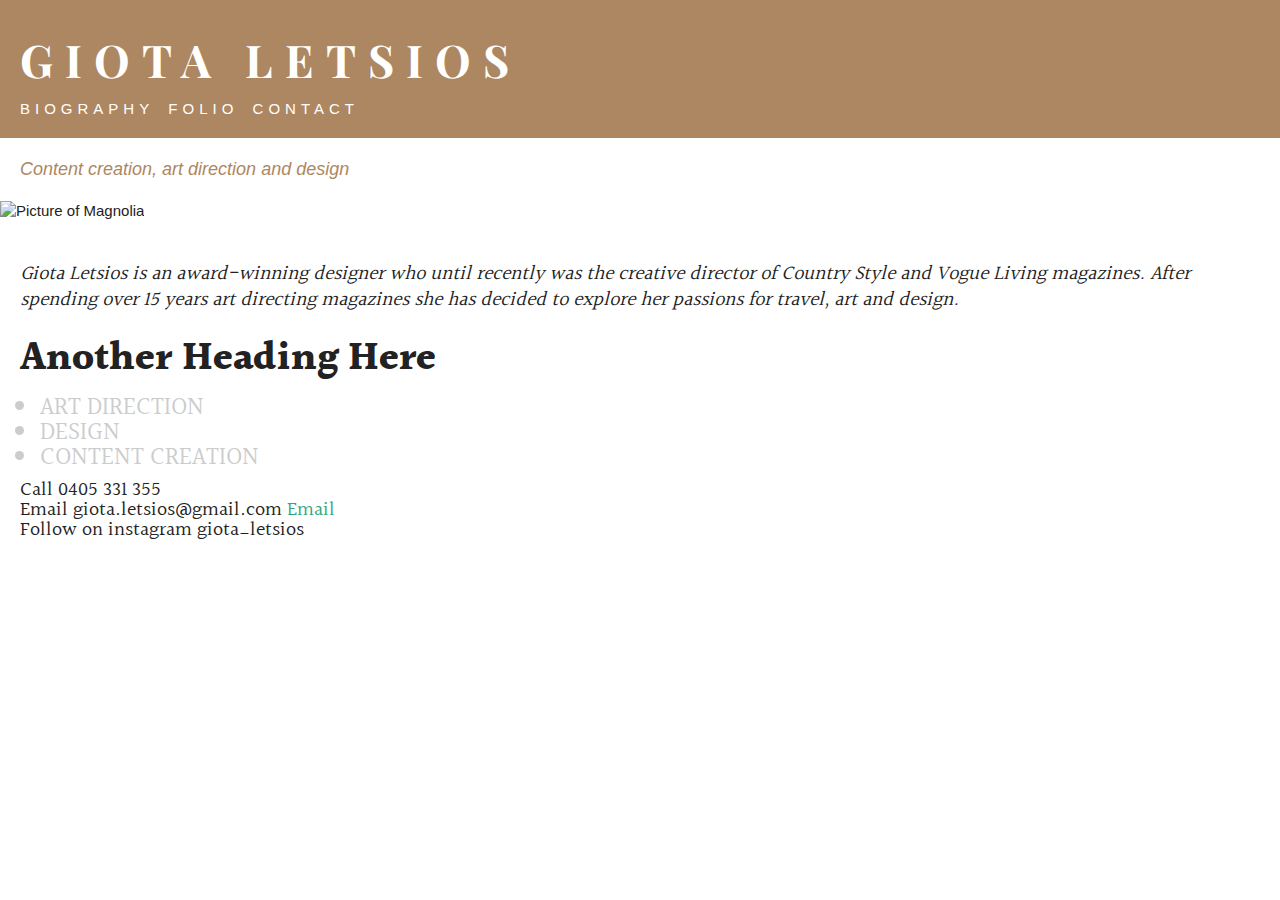
==== unit_4/index.html @ 4663fb31 "Unit 4" ====
<!DOCTYPE html>
<html>
	<head>
		<title>Giota Letsios</title>

		<link rel="stylesheet" type="text/css" href="css/style.css">
	</head>

	<body>
		<header>
			<h1>Giota Letsios</h1>
			<nav>
				<a href="#"> Biography</a>
				<a href="#"> Folio</a>
				<a href="#"> Contact</a>
			</nav>
		</header>

		<section>
			<p id="slogan">Content creation, art direction and design</p>
			<img src="images/magnolia.jpg" alt="Picture of Magnolia" title="Magnolia"> 
		</section>


	<main>
		<p id="bodycopy">Giota Letsios is an award-winning designer who until recently was the creative director of Country Style and Vogue Living magazines. After spending over 15 years art directing magazines she has decided to explore her passions for travel, art and design.</p>

		<h2>Another Heading Here</h2>

		<ul>
			<li>art direction</li>
			<li>design</li>
			<li>content creation</li>
		</ul>

		<footer>
			<p>Call 0405 331 355</p>
			<p>Email giota.letsios@gmail.com <a href="giota.letsios@gmail.com"> Email</a> </p>
			<p>Follow on instagram giota_letsios</p>
		</footer>
			
		</main>

	</body>

</html>
---- unit_4/css/style.css ----
@import url('https://fonts.googleapis.com/css?family=Playfair+Display');
@import url('https://fonts.googleapis.com/css?family=Halant:300');

* {
	padding: 0;
	margin: 0;
	box-sizing: border-box;
}

body {
	font-family: Helvetica, Arial, sans-serif;
	font-size: 15px;
	color: #222222;
	line-height: 1.3;
}

header {
	background-color: #AD8761;
	padding: 20px;
}

h1 {
	font-family: 'Playfair Display', serif;
	color: white;
	font-size: 45px;
	text-transform: uppercase;
	letter-spacing: 12px;
}

h2 {
	font-size: 40px;
}

a {
	color: #35A67C;
	text-decoration: none;
}

nav a {
	color: white;
	font-size: 15px;
	text-transform: uppercase;
	margin-right: 10px;
	letter-spacing: 5px;
}

img {
	width: 100%;
}

main {
	font-family: 'Halant', serif;
	font-size: 20px;
	padding: 20px;
}

p {
	margin: 20px 0;
}

ul, ol {
	color: #cccccc;
	font-size: 25px;
	padding-left: 20px;
	text-transform: uppercase;
	line-height: 25px;
}

h1, h2 {
	margin: 10px 0;
}

footer p {
	line-height: 0px;
	padding: 0px;
}

#bodycopy {
	font-style: italic;
}

#slogan {
	color: #AD8761;
	font-size: 18px;
	font-style: italic;
	margin: 20px;
}
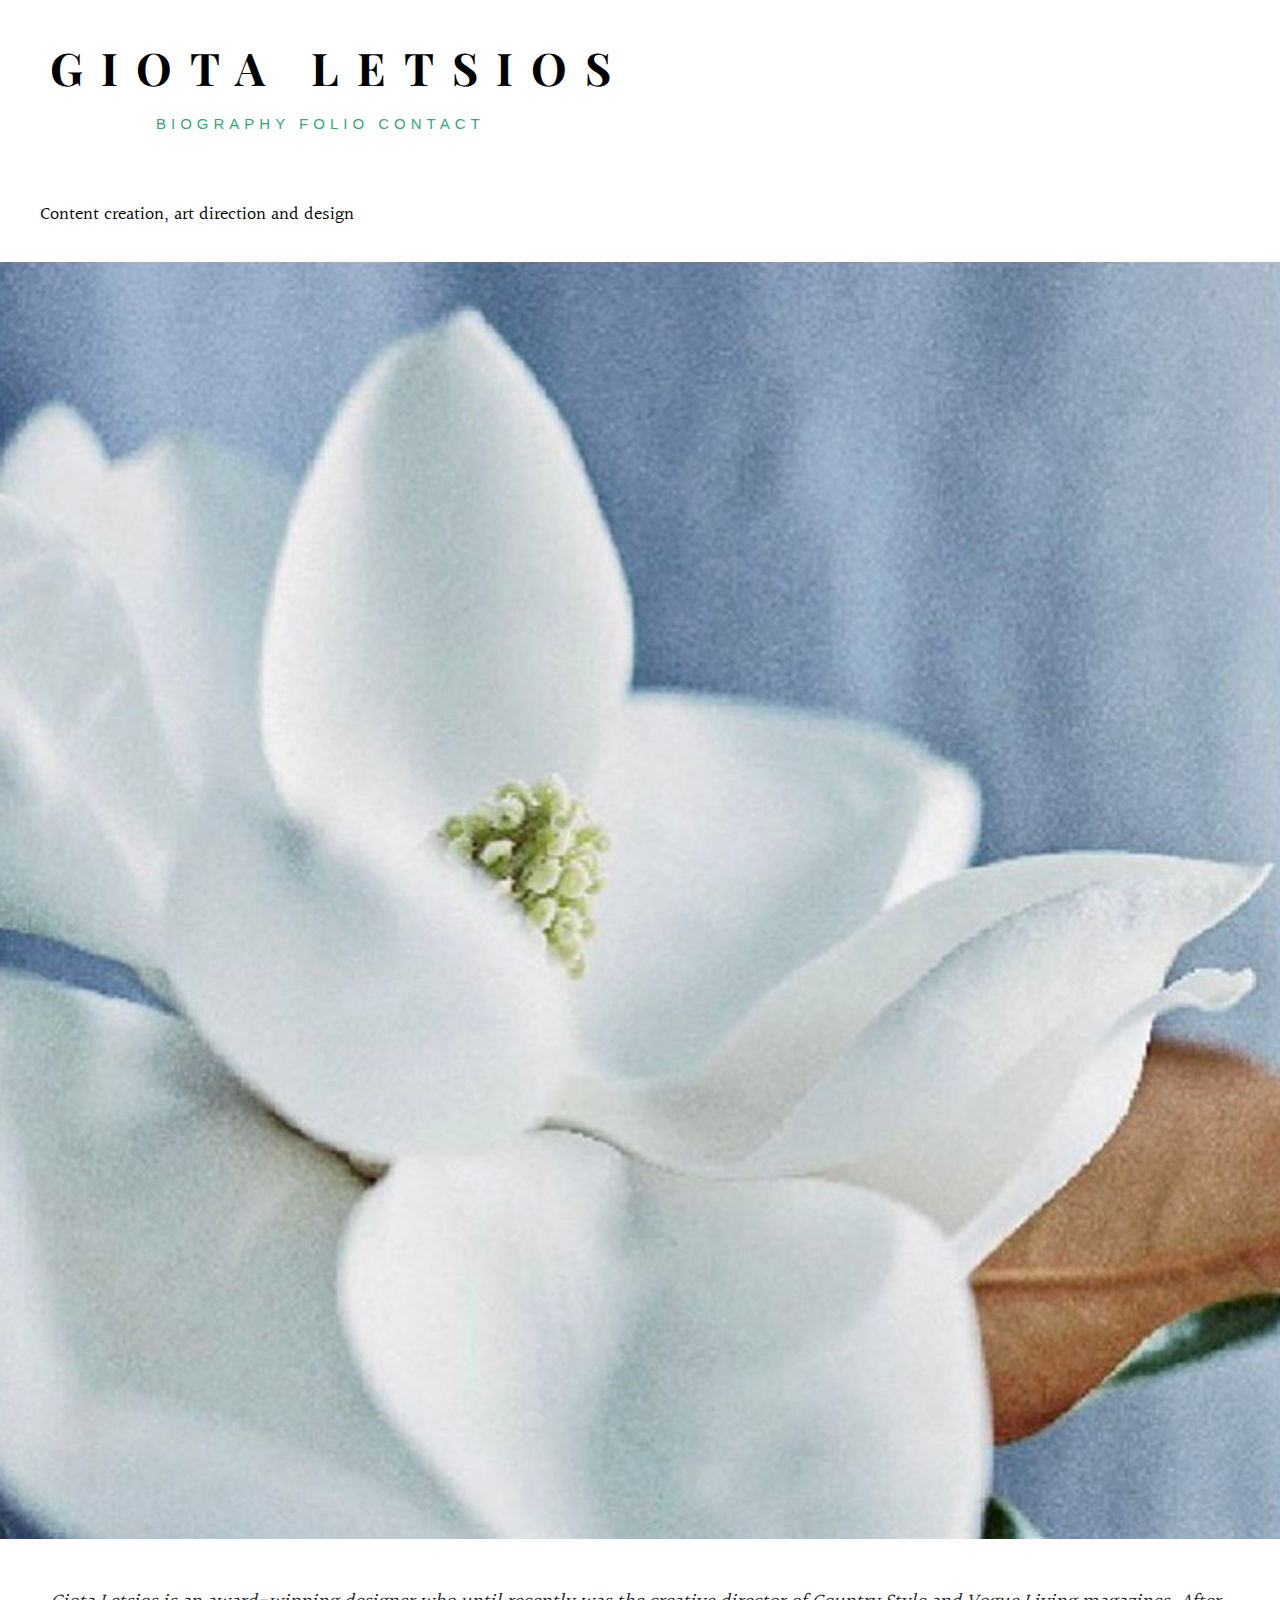
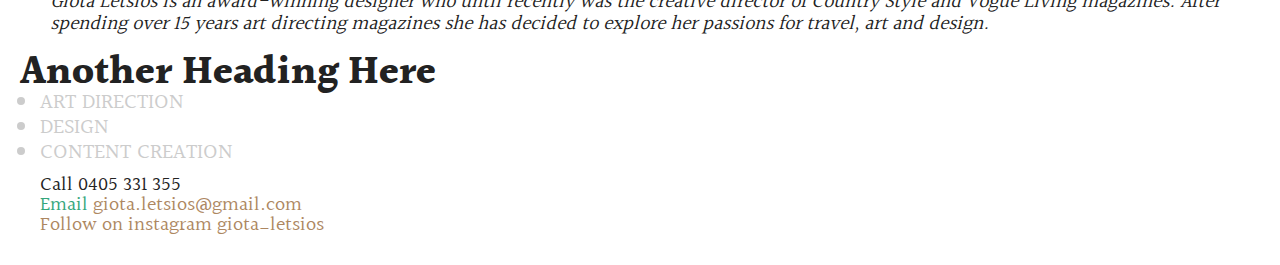
==== commit 7312bfc6: "Unit 5" ====
--- a/unit_4/index.html
+++ b/unit_4/index.html
@@ -35,8 +35,8 @@
 
 		<footer>
 			<p>Call 0405 331 355</p>
-			<p>Email giota.letsios@gmail.com <a href="giota.letsios@gmail.com"> Email</a> </p>
-			<p>Follow on instagram giota_letsios</p>
+			<p class="contacts"><a href="giota.letsios@gmail.com"> Email </a> giota.letsios@gmail.com </p> 
+			<p class="contacts">Follow on <span>instagram</span> giota_letsios</p>
 		</footer>
 			
 		</main>
--- a/unit_4/css/style.css
+++ b/unit_4/css/style.css
@@ -11,20 +11,21 @@
 	font-family: Helvetica, Arial, sans-serif;
 	font-size: 15px;
 	color: #222222;
-	line-height: 1.3;
+	line-height: 15px;
 }
 
 header {
-	background-color: #AD8761;
+	background-color: white;
 	padding: 20px;
+	margin: 30px;
 }
 
 h1 {
 	font-family: 'Playfair Display', serif;
-	color: white;
+	color: black;
 	font-size: 45px;
 	text-transform: uppercase;
-	letter-spacing: 12px;
+	letter-spacing: 18px;
 }
 
 h2 {
@@ -36,11 +37,14 @@
 	text-decoration: none;
 }
 
-nav a {
-	color: white;
+nav {
+	color: black;
+	padding: 6px;
 	font-size: 15px;
 	text-transform: uppercase;
-	margin-right: 10px;
+	margin-right: 30px;
+	margin-left: 100px;
+	margin-top: 35px;
 	letter-spacing: 5px;
 }
 
@@ -55,12 +59,12 @@
 }
 
 p {
-	margin: 20px 0;
+	margin: 20px;
 }
 
 ul, ol {
 	color: #cccccc;
-	font-size: 25px;
+	font-size: 22px;
 	padding-left: 20px;
 	text-transform: uppercase;
 	line-height: 25px;
@@ -77,11 +81,22 @@
 
 #bodycopy {
 	font-style: italic;
+	line-height: 22px;
+	margin: 30px;
 }
 
 #slogan {
+	color: black;
+	font-size: 18px;
+	font-family: 'Halant', serif;
+	margin: 20px;
+	padding: 20px;
+}
+
+.contacts {
 	color: #AD8761;
-	font-size: 18px;
-	font-style: italic;
-	margin: 20px;
+}
+
+footer span {
+	color: #AD8761;
 }